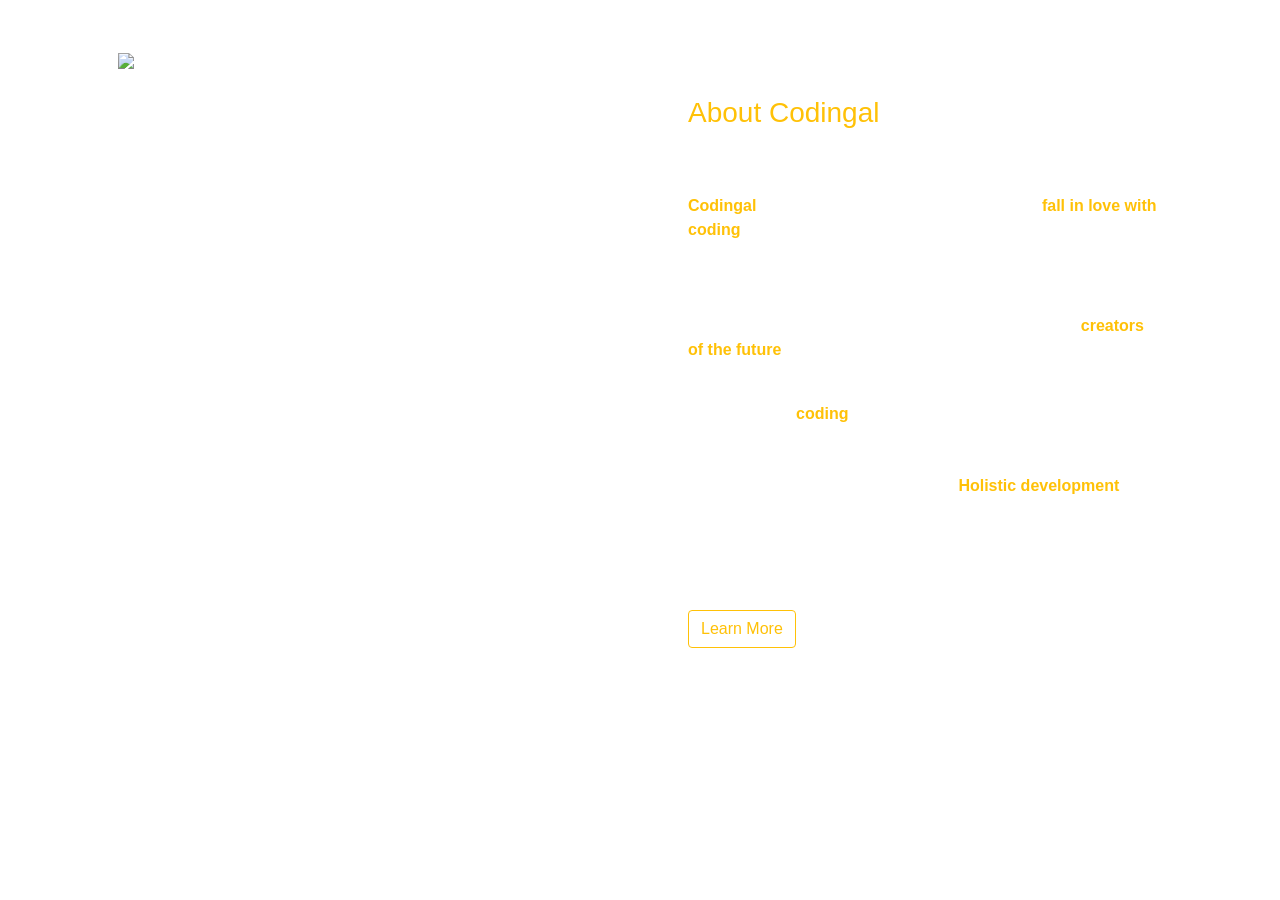
==== About.html @ 3bbc67e7 "Inital Commit" ====
<!DOCTYPE html>

<html lang="en">



<head>

    <meta charset="UTF-8" />

    <meta name="vieport" content="width=device-width, initial-scale=1.0" />





    <link rel="stylesheet" 

    href="https://stackpath.bootstrapcdn.com/bootstrap/4.4.1/css/bootstrap.min.css" />





    <link rel="stylesheet" href="about.css" />





    <script src="https://kit.fontawesome.com/996973c893.js">

    </script>





<link

    href="https://fonts.googleapis.com/css2?family=Barlow+Semi+Condensed:wght@400;500;600;700;800&family=Roboto+Slab:wght@200;400;600;900&display=swap"
    
    rel="stylesheet" />



    <title>My Portfolio</title>

</head>



<body>



    <div id="about" class="container about p-5">

        <div class="row">

            <div class="col-6">

    <img src="about_img.svg" class="img-fluid"/>

            </div>

            <div class="col-6 pl-5 pt-5 pb-5 text-white">

                <h3 class="text-warning">About Codingal</h3>

            <h1 class="m-heading">A little bit about me</h1>

        <p>

            <b class="text-warning">Codingal</b> is on a mission to inspire school kids to <b class="text-warning">fall in love with               coding</b>. Coding helps develop logical thinking and problem-solving skills. Coding jobs are the future. They            already constitute more than 60% of all the jobs in Science, Technology, Engineering, and Math. While still in school,            those who start young will be ahead of everyone by the time they get into college. They will be <b                class="text-warning">creators of the future</b>.
        
        </p>

        <br />
        
        <p>

        In today's age, <b class="text-warning">coding</b> has become an essential skill. Coding for kids helps them interact with technology better. Studies also show that it aids in holistic development of the child, improving cognitive       functioning as well as logical thinking.
            
    
    
    <b class="text-warning">Holistic development</b> means evolving cognitive, physical, and social skills of a child to prepare them better for the interactions with the world. Coding as an activity not only involves mental development but also focuses on social understanding.
    
    </p>

<button class="btn btn-outline-warning">Learn More</button>

                       </div>

                 </div>

           </div>

</body>

</html>
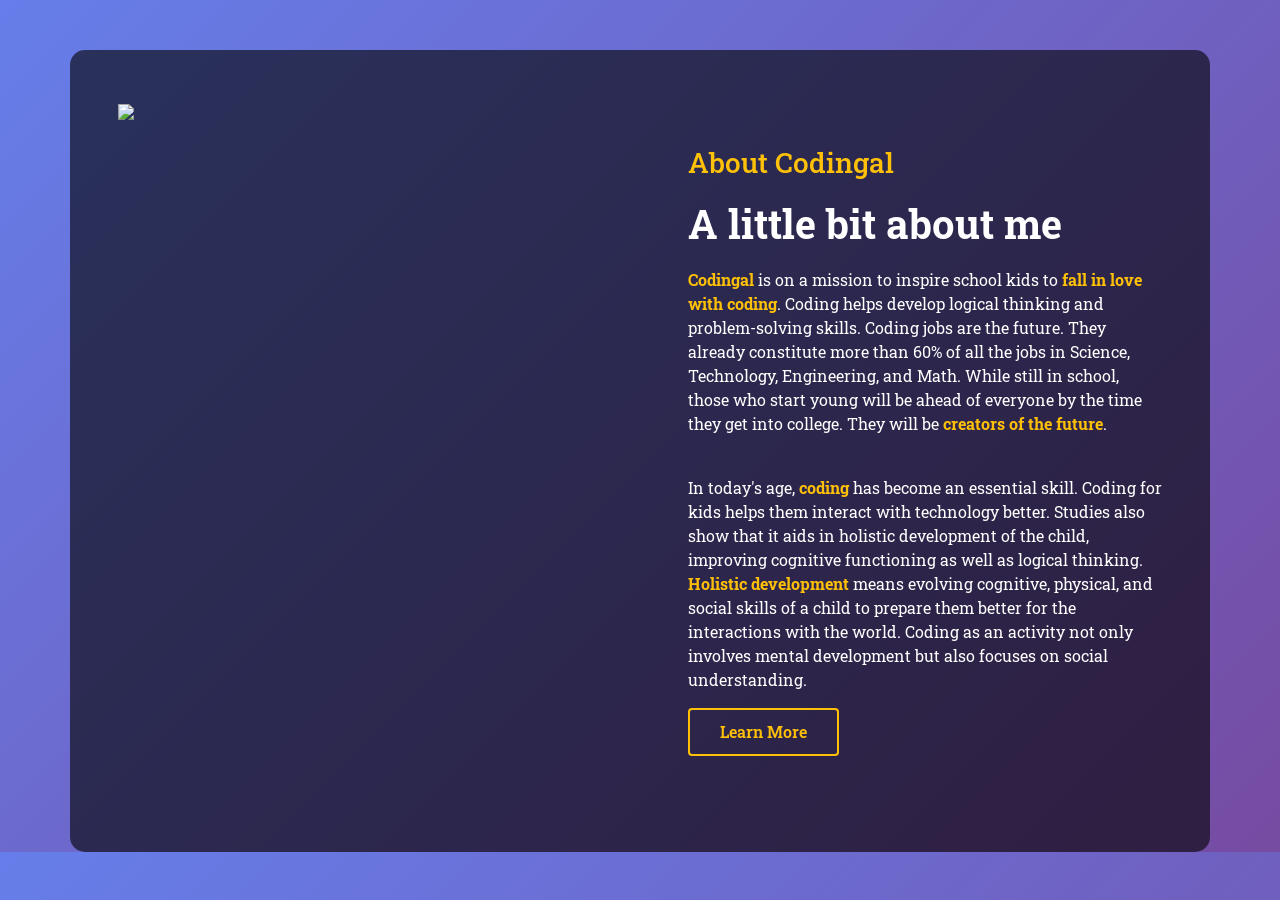
==== commit e7db0ab2: "Animal Team" ====
--- a/About.html
+++ b/About.html
@@ -22,7 +22,7 @@
 
 
 
-    <link rel="stylesheet" href="about.css" />
+    <link rel="stylesheet" href="About.css" />
 
 
 
@@ -60,7 +60,7 @@
 
             <div class="col-6">
 
-    <img src="about_img.svg" class="img-fluid"/>
+    <img src="https://encrypted-tbn0.gstatic.com/images?q=tbn:ANd9GcT7TMKRnL6WTSRG-U7ok6Pl9_FerzRQGvM0nQtjN5_CJQ&s=10" class="img-fluid"/>
 
             </div>
 
--- a/About.css
+++ b/About.css
@@ -0,0 +1,55 @@
+body {
+
+    background: linear-gradient(135deg, #667eea 0%, #764ba2 100%);
+
+    font-family: 'Roboto Slab', serif;
+    
+}
+
+
+
+.about {
+
+    background-color: rgba(0, 0, 0, 0.6);
+
+    border-radius: 15px;
+
+    margin-top: 50px;
+
+}
+
+
+
+.m-heading {
+
+    font-size: 2.5rem;
+
+    font-weight: 700;
+
+    margin: 20px 0;
+
+}
+
+
+
+.btn-outline-warning {
+
+    border-width: 2px;
+
+    font-weight: 600;
+
+    padding: 10px 30px;
+
+    transition: all 0.3s ease;
+
+}
+
+
+
+.btn-outline-warning:hover {
+
+    background-color: #ffc107;
+
+    transform: scale(1.05);
+
+}
